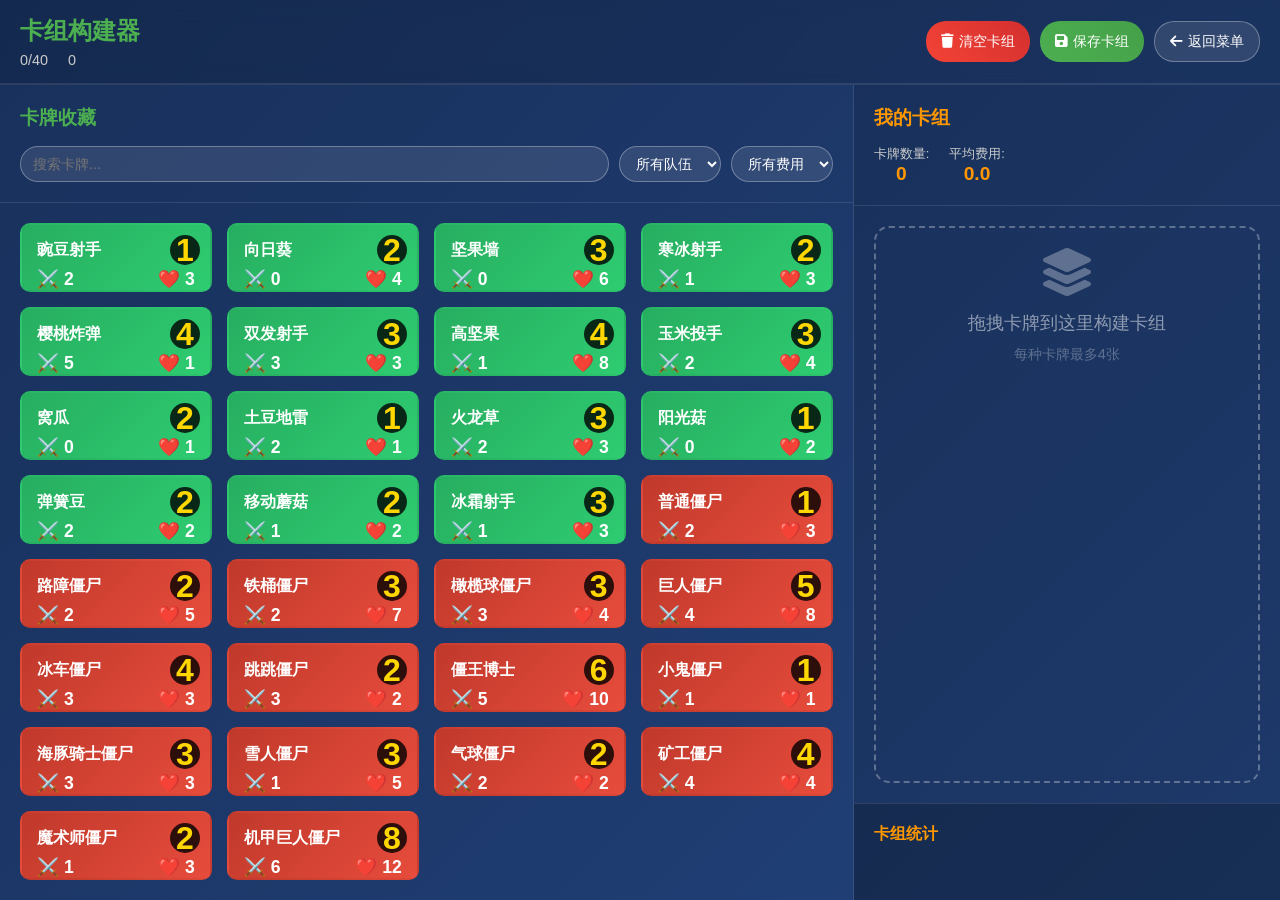
==== hearthstone-deckbuilder.html @ e4b8996f "重大更新v5.1：炉石风格拖拽卡组构建器 🎯 彻底解决卡组编辑繁琐问题： - 炉石传说风格拖拽操作 - 直接拖拽到卡组区域，无需确认 - 同一张卡牌快速拖拽4次 - 一键清空和保存功能  🚀 核心特色" ====
<!DOCTYPE html>
<html lang="zh-CN">
<head>
    <meta charset="UTF-8">
    <meta name="viewport" content="width=device-width, initial-scale=1.0">
    <title>植物大战僵尸英雄 - 炉石风格卡组构建</title>
    <link rel="stylesheet" href="hearthstone-deckbuilder.css">
    <link href="https://cdnjs.cloudflare.com/ajax/libs/font-awesome/6.0.0/css/all.min.css" rel="stylesheet">
</head>
<body>
    <div id="app">
        <!-- 顶部工具栏 -->
        <header class="toolbar">
            <div class="deck-info">
                <h2>卡组构建器</h2>
                <div class="deck-stats">
                    <span id="cardCount">0/40</span>
                    <span id="deckCost">0</span>
                </div>
            </div>
            <div class="actions">
                <button id="clearDeck" class="btn btn-danger">
                    <i class="fas fa-trash"></i> 清空卡组
                </button>
                <button id="saveDeck" class="btn btn-primary">
                    <i class="fas fa-save"></i> 保存卡组
                </button>
                <button id="backToMenu" class="btn btn-secondary">
                    <i class="fas fa-arrow-left"></i> 返回菜单
                </button>
            </div>
        </header>

        <!-- 主要内容区 -->
        <main class="main-content">
            <!-- 左侧：卡牌收藏 -->
            <section class="card-collection">
                <div class="collection-header">
                    <h3>卡牌收藏</h3>
                    <div class="filter-controls">
                        <input type="text" id="searchInput" placeholder="搜索卡牌..." class="search-input">
                        <select id="teamFilter" class="filter-select">
                            <option value="">所有队伍</option>
                            <option value="plant">植物队</option>
                            <option value="zombie">僵尸队</option>
                        </select>
                        <select id="costFilter" class="filter-select">
                            <option value="">所有费用</option>
                            <option value="1">1费</option>
                            <option value="2">2费</option>
                            <option value="3">3费</option>
                            <option value="4">4费</option>
                            <option value="5">5费</option>
                            <option value="6">6费+</option>
                        </select>
                    </div>
                </div>
                <div id="cardGrid" class="card-grid">
                    <!-- 卡牌将在这里动态生成 -->
                </div>
            </section>

            <!-- 右侧：卡组构建区 -->
            <section class="deck-builder">
                <div class="deck-header">
                    <h3>我的卡组</h3>
                    <div class="deck-summary">
                        <div class="summary-item">
                            <span class="label">卡牌数量:</span>
                            <span id="totalCards" class="value">0</span>
                        </div>
                        <div class="summary-item">
                            <span class="label">平均费用:</span>
                            <span id="avgCost" class="value">0.0</span>
                        </div>
                    </div>
                </div>
                
                <!-- 卡组区域 -->
                <div id="deckArea" class="deck-area">
                    <div class="deck-drop-zone" id="deckDropZone">
                        <div class="deck-placeholder">
                            <i class="fas fa-layer-group"></i>
                            <p>拖拽卡牌到这里构建卡组</p>
                            <p class="hint">每种卡牌最多4张</p>
                        </div>
                        
                        <!-- 卡组内容 -->
                        <div id="deckContent" class="deck-content">
                            <!-- 卡组中的卡牌将在这里显示 -->
                        </div>
                    </div>
                </div>

                <!-- 卡组统计 -->
                <div class="deck-stats-panel">
                    <h4>卡组统计</h4>
                    <div id="costCurve" class="cost-curve">
                        <!-- 费用曲线图 -->
                    </div>
                    <div id="cardTypeStats" class="type-stats">
                        <!-- 卡牌类型统计 -->
                    </div>
                </div>
            </section>
        </main>

        <!-- 卡牌详情弹窗 -->
        <div id="cardModal" class="modal">
            <div class="modal-content">
                <div class="modal-header">
                    <h3 id="modalCardName">卡牌名称</h3>
                    <button class="close-btn" onclick="closeCardModal()">&times;</button>
                </div>
                <div class="modal-body">
                    <div class="card-display">
                        <div id="modalCardImage" class="card-image">
                            <!-- 卡牌图片 -->
                        </div>
                        <div class="card-info">
                            <div class="card-cost">
                                <i class="fas fa-coins"></i>
                                <span id="modalCardCost">0</span>
                            </div>
                            <div class="card-stats">
                                <div class="stat">
                                    <i class="fas fa-sword"></i>
                                    <span id="modalCardAttack">0</span>
                                </div>
                                <div class="stat">
                                    <i class="fas fa-heart"></i>
                                    <span id="modalCardHealth">0</span>
                                </div>
                            </div>
                            <div class="card-description" id="modalCardDescription">
                                卡牌描述
                            </div>
                            <div class="card-abilities" id="modalCardAbilities">
                                <!-- 能力标签 -->
                            </div>
                        </div>
                    </div>
                    <div class="modal-actions">
                        <button id="addToDeckBtn" class="btn btn-primary">
                            <i class="fas fa-plus"></i> 添加到卡组
                        </button>
                        <div class="card-count">
                            已添加: <span id="modalCardCount">0</span>/4
                        </div>
                    </div>
                </div>
            </div>
        </div>

        <!-- 提示信息 -->
        <div id="toast" class="toast">
            <span id="toastMessage"></span>
        </div>
    </div>

    <!-- 加载脚本 -->
    <script src="cards.js"></script>
    <script src="hearthstone-deckbuilder.js"></script>
</body>
</html>
---- hearthstone-deckbuilder.css ----
/* 炉石风格卡组构建器样式 */

* {
    margin: 0;
    padding: 0;
    box-sizing: border-box;
}

body {
    font-family: 'Segoe UI', Tahoma, Geneva, Verdana, sans-serif;
    background: linear-gradient(135deg, #1e3c72 0%, #2a5298 100%);
    color: #fff;
    height: 100vh;
    overflow: hidden;
}

#app {
    display: flex;
    flex-direction: column;
    height: 100vh;
}

/* 顶部工具栏 */
.toolbar {
    display: flex;
    justify-content: space-between;
    align-items: center;
    padding: 15px 20px;
    background: rgba(0, 0, 0, 0.3);
    border-bottom: 2px solid rgba(255, 255, 255, 0.1);
    backdrop-filter: blur(10px);
}

.deck-info h2 {
    color: #4CAF50;
    font-size: 1.5rem;
    margin-bottom: 5px;
}

.deck-stats {
    display: flex;
    gap: 20px;
    font-size: 0.9rem;
    color: #ccc;
}

.actions {
    display: flex;
    gap: 10px;
}

/* 按钮样式 */
.btn {
    padding: 10px 15px;
    border: none;
    border-radius: 20px;
    cursor: pointer;
    font-size: 0.9rem;
    font-weight: 500;
    transition: all 0.3s ease;
    display: flex;
    align-items: center;
    gap: 5px;
    text-decoration: none;
}

.btn-primary {
    background: linear-gradient(45deg, #4CAF50, #45a049);
    color: white;
}

.btn-secondary {
    background: rgba(255, 255, 255, 0.1);
    color: white;
    border: 1px solid rgba(255, 255, 255, 0.3);
}

.btn-danger {
    background: linear-gradient(45deg, #f44336, #d32f2f);
    color: white;
}

.btn:hover {
    transform: translateY(-2px);
    box-shadow: 0 5px 15px rgba(0, 0, 0, 0.3);
}

/* 主要内容区 */
.main-content {
    display: flex;
    flex: 1;
    overflow: hidden;
}

/* 左侧卡牌收藏 */
.card-collection {
    flex: 2;
    display: flex;
    flex-direction: column;
    border-right: 1px solid rgba(255, 255, 255, 0.1);
    background: rgba(0, 0, 0, 0.2);
}

.collection-header {
    padding: 20px;
    border-bottom: 1px solid rgba(255, 255, 255, 0.1);
}

.collection-header h3 {
    color: #4CAF50;
    margin-bottom: 15px;
}

.filter-controls {
    display: flex;
    gap: 10px;
    flex-wrap: wrap;
}

.search-input, .filter-select {
    padding: 8px 12px;
    border: 1px solid rgba(255, 255, 255, 0.3);
    border-radius: 20px;
    background: rgba(255, 255, 255, 0.1);
    color: white;
    font-size: 0.9rem;
    transition: all 0.3s ease;
}

.search-input {
    flex: 1;
    min-width: 200px;
}

.filter-select {
    padding: 8px 12px;
    border-radius: 20px;
    background: rgba(255, 255, 255, 0.1);
    color: white;
    border: 1px solid rgba(255, 255, 255, 0.3);
}

.search-input:focus, .filter-select:focus {
    outline: none;
    border-color: #4CAF50;
    box-shadow: 0 0 10px rgba(76, 175, 80, 0.3);
}

/* 卡牌网格 */
.card-grid {
    flex: 1;
    padding: 20px;
    overflow-y: auto;
    display: grid;
    grid-template-columns: repeat(auto-fill, minmax(180px, 1fr));
    gap: 15px;
    align-content: start;
}

/* 右侧卡组构建区 */
.deck-builder {
    flex: 1;
    display: flex;
    flex-direction: column;
    background: rgba(0, 0, 0, 0.3);
}

.deck-header {
    padding: 20px;
    border-bottom: 1px solid rgba(255, 255, 255, 0.1);
}

.deck-header h3 {
    color: #FF9800;
    margin-bottom: 15px;
}

.deck-summary {
    display: flex;
    gap: 20px;
    font-size: 0.9rem;
}

.summary-item {
    display: flex;
    flex-direction: column;
    align-items: center;
}

.summary-item .label {
    color: #ccc;
    font-size: 0.8rem;
}

.summary-item .value {
    color: #FF9800;
    font-size: 1.2rem;
    font-weight: bold;
}

/* 卡组区域 */
.deck-area {
    flex: 1;
    padding: 20px;
    display: flex;
    flex-direction: column;
}

.deck-drop-zone {
    flex: 1;
    border: 2px dashed rgba(255, 255, 255, 0.3);
    border-radius: 15px;
    display: flex;
    flex-direction: column;
    min-height: 200px;
    position: relative;
    transition: all 0.3s ease;
}

.deck-drop-zone.drag-over {
    border-color: #4CAF50;
    background: rgba(76, 175, 80, 0.1);
    box-shadow: 0 0 20px rgba(76, 175, 80, 0.3);
}

.deck-placeholder {
    display: flex;
    flex-direction: column;
    align-items: center;
    justify-content: center;
    text-align: center;
    color: rgba(255, 255, 255, 0.5);
    font-size: 1.1rem;
    margin: 20px;
}

.deck-placeholder i {
    font-size: 3rem;
    margin-bottom: 15px;
    color: rgba(255, 255, 255, 0.3);
}

.deck-placeholder .hint {
    font-size: 0.9rem;
    color: rgba(255, 255, 255, 0.3);
    margin-top: 10px;
}

.deck-content {
    display: none;
    padding: 15px;
    overflow-y: auto;
}

.deck-content.has-cards {
    display: block;
}

/* 卡组中的卡牌 */
.deck-card {
    display: flex;
    align-items: center;
    background: rgba(255, 255, 255, 0.1);
    border-radius: 10px;
    padding: 10px;
    margin-bottom: 8px;
    transition: all 0.3s ease;
    cursor: pointer;
    position: relative;
}

.deck-card:hover {
    background: rgba(255, 255, 255, 0.15);
    transform: translateX(5px);
}

.deck-card .card-info {
    flex: 1;
    display: flex;
    justify-content: space-between;
    align-items: center;
}

.deck-card .card-name {
    font-weight: 500;
    color: #FF9800;
}

.deck-card .card-cost {
    background: rgba(255, 255, 255, 0.2);
    padding: 4px 8px;
    border-radius: 15px;
    font-size: 0.9rem;
    color: #FF9800;
}

.deck-card .card-count {
    background: #4CAF50;
    color: white;
    padding: 2px 8px;
    border-radius: 10px;
    font-size: 0.8rem;
    font-weight: bold;
    margin-left: 10px;
}

.deck-card .remove-btn {
    background: #f44336;
    color: white;
    border: none;
    border-radius: 50%;
    width: 24px;
    height: 24px;
    display: flex;
    align-items: center;
    justify-content: center;
    cursor: pointer;
    transition: all 0.3s ease;
}

.deck-card .remove-btn:hover {
    background: #d32f2f;
    transform: scale(1.1);
}

/* 卡牌样式 */
.card {
    background: linear-gradient(135deg, #2c3e50, #34495e);
    border-radius: 10px;
    padding: 15px;
    cursor: pointer;
    transition: all 0.3s ease;
    border: 2px solid transparent;
    position: relative;
    overflow: hidden;
}

.card:hover {
    transform: translateY(-5px);
    box-shadow: 0 10px 25px rgba(0, 0, 0, 0.3);
    border-color: #4CAF50;
}

.card.plant {
    background: linear-gradient(135deg, #27ae60, #2ecc71);
    color: white;
}

.card.zombie {
    background: linear-gradient(135deg, #c0392b, #e74c3c);
    color: white;
}

.card-name {
    font-weight: bold;
    font-size: 1rem;
    margin-bottom: 8px;
    line-height: 1.2;
}

.card-cost {
    position: absolute;
    top: 10px;
    right: 10px;
    background: rgba(0, 0, 0, 0.8);
    color: #FFD700;
    border-radius: 50%;
    width: 30px;
    height: 30px;
    display: flex;
    align-items: center;
    justify-content: center;
    font-weight: bold;
    font-size: 0.9rem;
}

.card-stats {
    display: flex;
    justify-content: space-between;
    margin-top: 10px;
    font-size: 1.1rem;
    font-weight: bold;
}

.card-description {
    font-size: 0.9rem;
    opacity: 0.8;
    margin-top: 8px;
    line-height: 1.3;
}

.card-abilities {
    display: flex;
    gap: 5px;
    flex-wrap: wrap;
    margin-top: 8px;
}

.ability-tag {
    background: rgba(255, 255, 255, 0.2);
    padding: 2px 8px;
    border-radius: 12px;
    font-size: 0.7rem;
    color: #FFD700;
}

/* 卡牌统计面板 */
.deck-stats-panel {
    padding: 20px;
    border-top: 1px solid rgba(255, 255, 255, 0.1);
    background: rgba(0, 0, 0, 0.2);
}

.deck-stats-panel h4 {
    color: #FF9800;
    margin-bottom: 15px;
}

.cost-curve {
    display: flex;
    justify-content: space-between;
    margin-bottom: 20px;
}

.cost-bar {
    flex: 1;
    height: 30px;
    background: rgba(255, 255, 255, 0.1);
    border-radius: 15px;
    margin: 0 2px;
    position: relative;
    overflow: hidden;
}

.cost-bar-fill {
    height: 100%;
    background: linear-gradient(45deg, #4CAF50, #45a049);
    transition: width 0.5s ease;
}

.cost-bar-label {
    position: absolute;
    bottom: -20px;
    left: 50%;
    transform: translateX(-50%);
    font-size: 0.7rem;
    color: #ccc;
}

.type-stats {
    display: grid;
    grid-template-columns: 1fr 1fr;
    gap: 10px;
}

.type-stat {
    background: rgba(255, 255, 255, 0.1);
    padding: 10px;
    border-radius: 8px;
    text-align: center;
}

.type-stat .label {
    font-size: 0.8rem;
    color: #ccc;
}

.type-stat .value {
    font-size: 1.1rem;
    font-weight: bold;
    color: #4CAF50;
}

/* 模态框 */
.modal {
    display: none;
    position: fixed;
    top: 0;
    left: 0;
    width: 100%;
    height: 100%;
    background: rgba(0, 0, 0, 0.8);
    z-index: 1000;
    backdrop-filter: blur(5px);
}

.modal-content {
    position: relative;
    background: linear-gradient(135deg, #1e3c72, #2a5298);
    margin: 50px auto;
    padding: 0;
    width: 90%;
    max-width: 500px;
    border-radius: 15px;
    box-shadow: 0 10px 40px rgba(0, 0, 0, 0.5);
    max-height: 80vh;
    overflow-y: auto;
}

.modal-header {
    display: flex;
    justify-content: space-between;
    align-items: center;
    padding: 20px;
    border-bottom: 1px solid rgba(255, 255, 255, 0.1);
}

.modal-header h3 {
    color: #4CAF50;
    font-size: 1.3rem;
}

.close-btn {
    background: none;
    border: none;
    font-size: 1.5rem;
    color: #ccc;
    cursor: pointer;
    padding: 0;
    width: 30px;
    height: 30px;
    display: flex;
    align-items: center;
    justify-content: center;
    border-radius: 50%;
    transition: all 0.3s ease;
}

.close-btn:hover {
    background: rgba(255, 255, 255, 0.1);
    color: white;
}

.modal-body {
    padding: 20px;
}

.card-display {
    display: flex;
    gap: 20px;
    margin-bottom: 20px;
}

.card-image {
    width: 200px;
    height: 280px;
    background: linear-gradient(135deg, #2c3e50, #34495e);
    border-radius: 10px;
    display: flex;
    align-items: center;
    justify-content: center;
    font-size: 3rem;
    color: #4CAF50;
}

.card-info {
    flex: 1;
}

.card-cost {
    font-size: 2rem;
    color: #FFD700;
    margin-bottom: 15px;
}

.card-stats {
    display: flex;
    gap: 20px;
    margin-bottom: 15px;
}

.card-stats .stat {
    display: flex;
    align-items: center;
    gap: 8px;
    font-size: 1.5rem;
    font-weight: bold;
}

.card-description {
    font-size: 1rem;
    line-height: 1.5;
    margin-bottom: 15px;
    color: #ccc;
}

.card-abilities {
    display: flex;
    gap: 8px;
    flex-wrap: wrap;
}

.modal-actions {
    display: flex;
    justify-content: space-between;
    align-items: center;
    padding-top: 20px;
    border-top: 1px solid rgba(255, 255, 255, 0.1);
}

.card-count {
    color: #FF9800;
    font-weight: bold;
}

/* Toast提示 */
.toast {
    position: fixed;
    bottom: 30px;
    right: 30px;
    background: rgba(0, 0, 0, 0.8);
    color: white;
    padding: 15px 20px;
    border-radius: 25px;
    display: none;
    z-index: 2000;
    backdrop-filter: blur(10px);
    animation: slideIn 0.3s ease;
}

.toast.show {
    display: block;
}

@keyframes slideIn {
    from {
        transform: translateX(100%);
        opacity: 0;
    }
    to {
        transform: translateX(0);
        opacity: 1;
    }
}

/* 拖拽效果 */
.dragging {
    opacity: 0.5;
    transform: rotate(5deg);
}

.drag-preview {
    position: fixed;
    pointer-events: none;
    z-index: 1000;
    opacity: 0.8;
    transform: rotate(5deg);
}

/* 响应式设计 */
@media (max-width: 1024px) {
    .main-content {
        flex-direction: column;
    }
    
    .card-collection {
        border-right: none;
        border-bottom: 1px solid rgba(255, 255, 255, 0.1);
        max-height: 40vh;
    }
    
    .deck-builder {
        flex: 1;
    }
    
    .card-grid {
        grid-template-columns: repeat(auto-fill, minmax(150px, 1fr));
    }
}

@media (max-width: 768px) {
    .toolbar {
        flex-direction: column;
        gap: 10px;
        align-items: stretch;
    }
    
    .actions {
        justify-content: center;
    }
    
    .filter-controls {
        flex-direction: column;
    }
    
    .search-input {
        min-width: auto;
    }
    
    .card-display {
        flex-direction: column;
    }
    
    .card-image {
        width: 100%;
        height: 200px;
    }
}
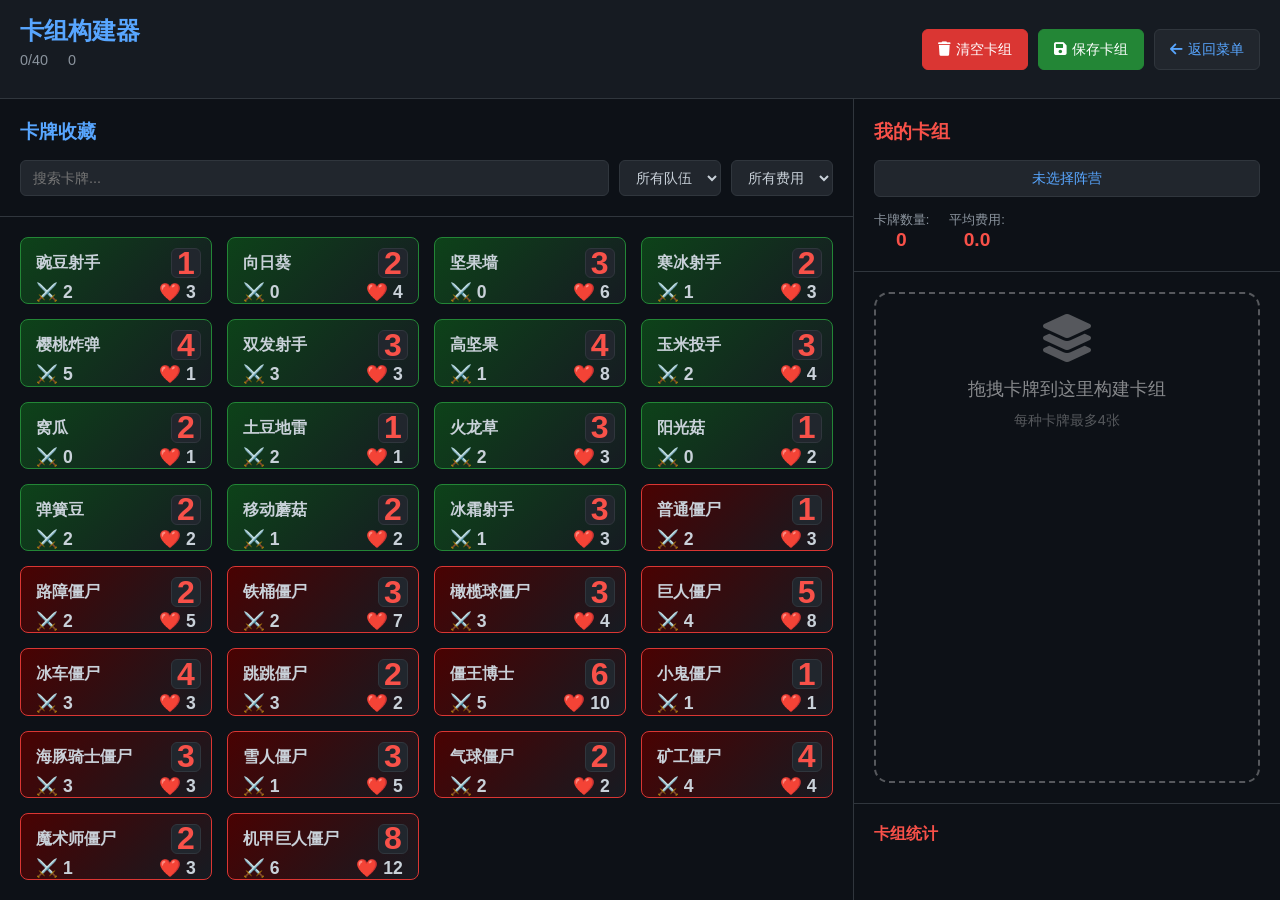
==== commit cdfe6303: "重大更新v5.3：阵营限制功能 🎯 新增功能： - ✅ 植物和僵尸不能混合在一个卡组中 - ✅ 添加阵营检查逻辑 - ✅ 显示当前卡组阵营信息 - ✅ 模态框显示阵营限制状态  🎨 UI优化： - ✅" ====
--- a/hearthstone-deckbuilder.html
+++ b/hearthstone-deckbuilder.html
@@ -64,6 +64,9 @@
             <section class="deck-builder">
                 <div class="deck-header">
                     <h3>我的卡组</h3>
+                    <div class="deck-info">
+                        <div id="deckTeam" class="deck-team">未选择阵营</div>
+                    </div>
                     <div class="deck-summary">
                         <div class="summary-item">
                             <span class="label">卡牌数量:</span>
--- a/hearthstone-deckbuilder.css
+++ b/hearthstone-deckbuilder.css
@@ -8,8 +8,8 @@
 
 body {
     font-family: 'Segoe UI', Tahoma, Geneva, Verdana, sans-serif;
-    background: linear-gradient(135deg, #1e3c72 0%, #2a5298 100%);
-    color: #fff;
+    background: #0d1117;
+    color: #c9d1d9;
     height: 100vh;
     overflow: hidden;
 }
@@ -26,13 +26,13 @@
     justify-content: space-between;
     align-items: center;
     padding: 15px 20px;
-    background: rgba(0, 0, 0, 0.3);
-    border-bottom: 2px solid rgba(255, 255, 255, 0.1);
+    background: #161b22;
+    border-bottom: 1px solid #30363d;
     backdrop-filter: blur(10px);
 }
 
 .deck-info h2 {
-    color: #4CAF50;
+    color: #58a6ff;
     font-size: 1.5rem;
     margin-bottom: 5px;
 }
@@ -41,7 +41,7 @@
     display: flex;
     gap: 20px;
     font-size: 0.9rem;
-    color: #ccc;
+    color: #8b949e;
 }
 
 .actions {
@@ -52,8 +52,8 @@
 /* 按钮样式 */
 .btn {
     padding: 10px 15px;
-    border: none;
-    border-radius: 20px;
+    border: 1px solid #30363d;
+    border-radius: 6px;
     cursor: pointer;
     font-size: 0.9rem;
     font-weight: 500;
@@ -62,27 +62,36 @@
     align-items: center;
     gap: 5px;
     text-decoration: none;
+    background: #21262d;
+    color: #c9d1d9;
 }
 
 .btn-primary {
-    background: linear-gradient(45deg, #4CAF50, #45a049);
+    background: #238636;
     color: white;
+    border-color: #238636;
 }
 
 .btn-secondary {
-    background: rgba(255, 255, 255, 0.1);
+    background: #21262d;
+    color: #58a6ff;
+    border-color: #30363d;
+}
+
+.btn-danger {
+    background: #da3633;
     color: white;
-    border: 1px solid rgba(255, 255, 255, 0.3);
-}
-
-.btn-danger {
-    background: linear-gradient(45deg, #f44336, #d32f2f);
-    color: white;
+    border-color: #da3633;
 }
 
 .btn:hover {
-    transform: translateY(-2px);
-    box-shadow: 0 5px 15px rgba(0, 0, 0, 0.3);
+    transform: translateY(-1px);
+    box-shadow: 0 2px 8px rgba(0, 0, 0, 0.3);
+    border-color: #58a6ff;
+}
+
+.btn:active {
+    transform: translateY(0);
 }
 
 /* 主要内容区 */
@@ -97,17 +106,17 @@
     flex: 2;
     display: flex;
     flex-direction: column;
-    border-right: 1px solid rgba(255, 255, 255, 0.1);
-    background: rgba(0, 0, 0, 0.2);
+    border-right: 1px solid #30363d;
+    background: #0d1117;
 }
 
 .collection-header {
     padding: 20px;
-    border-bottom: 1px solid rgba(255, 255, 255, 0.1);
+    border-bottom: 1px solid #30363d;
 }
 
 .collection-header h3 {
-    color: #4CAF50;
+    color: #58a6ff;
     margin-bottom: 15px;
 }
 
@@ -119,10 +128,10 @@
 
 .search-input, .filter-select {
     padding: 8px 12px;
-    border: 1px solid rgba(255, 255, 255, 0.3);
-    border-radius: 20px;
-    background: rgba(255, 255, 255, 0.1);
-    color: white;
+    border: 1px solid #30363d;
+    border-radius: 6px;
+    background: #21262d;
+    color: #c9d1d9;
     font-size: 0.9rem;
     transition: all 0.3s ease;
 }
@@ -134,16 +143,16 @@
 
 .filter-select {
     padding: 8px 12px;
-    border-radius: 20px;
-    background: rgba(255, 255, 255, 0.1);
-    color: white;
-    border: 1px solid rgba(255, 255, 255, 0.3);
+    border-radius: 6px;
+    background: #21262d;
+    color: #c9d1d9;
+    border: 1px solid #30363d;
 }
 
 .search-input:focus, .filter-select:focus {
     outline: none;
-    border-color: #4CAF50;
-    box-shadow: 0 0 10px rgba(76, 175, 80, 0.3);
+    border-color: #58a6ff;
+    box-shadow: 0 0 10px rgba(88, 166, 255, 0.2);
 }
 
 /* 卡牌网格 */
@@ -162,19 +171,46 @@
     flex: 1;
     display: flex;
     flex-direction: column;
-    background: rgba(0, 0, 0, 0.3);
+    background: #0d1117;
 }
 
 .deck-header {
     padding: 20px;
-    border-bottom: 1px solid rgba(255, 255, 255, 0.1);
+    border-bottom: 1px solid #30363d;
 }
 
 .deck-header h3 {
-    color: #FF9800;
+    color: #f85149;
     margin-bottom: 15px;
 }
 
+.deck-info {
+    margin-bottom: 15px;
+}
+
+.deck-team {
+    background: #21262d;
+    border: 1px solid #30363d;
+    padding: 8px 12px;
+    border-radius: 6px;
+    font-size: 0.9rem;
+    font-weight: 500;
+    text-align: center;
+    color: #58a6ff;
+}
+
+.deck-team.plant {
+    background: linear-gradient(135deg, #0d4219, #161b22);
+    border-color: #238636;
+    color: #238636;
+}
+
+.deck-team.zombie {
+    background: linear-gradient(135deg, #490202, #161b22);
+    border-color: #da3633;
+    color: #da3633;
+}
+
 .deck-summary {
     display: flex;
     gap: 20px;
@@ -188,12 +224,12 @@
 }
 
 .summary-item .label {
-    color: #ccc;
+    color: #8b949e;
     font-size: 0.8rem;
 }
 
 .summary-item .value {
-    color: #FF9800;
+    color: #f85149;
     font-size: 1.2rem;
     font-weight: bold;
 }
@@ -283,19 +319,19 @@
 
 .deck-card .card-name {
     font-weight: 500;
-    color: #FF9800;
+    color: #c9d1d9;
 }
 
 .deck-card .card-cost {
-    background: rgba(255, 255, 255, 0.2);
+    background: #21262d;
     padding: 4px 8px;
     border-radius: 15px;
     font-size: 0.9rem;
-    color: #FF9800;
+    color: #f85149;
 }
 
 .deck-card .card-count {
-    background: #4CAF50;
+    background: #238636;
     color: white;
     padding: 2px 8px;
     border-radius: 10px;
@@ -305,7 +341,7 @@
 }
 
 .deck-card .remove-btn {
-    background: #f44336;
+    background: #da3633;
     color: white;
     border: none;
     border-radius: 50%;
@@ -316,6 +352,10 @@
     justify-content: center;
     cursor: pointer;
     transition: all 0.3s ease;
+    position: absolute;
+    top: 5px;
+    right: 5px;
+    z-index: 10;
 }
 
 .deck-card .remove-btn:hover {
@@ -325,30 +365,32 @@
 
 /* 卡牌样式 */
 .card {
-    background: linear-gradient(135deg, #2c3e50, #34495e);
-    border-radius: 10px;
+    background: #161b22;
+    border: 1px solid #30363d;
+    border-radius: 8px;
     padding: 15px;
     cursor: pointer;
     transition: all 0.3s ease;
-    border: 2px solid transparent;
     position: relative;
     overflow: hidden;
 }
 
 .card:hover {
-    transform: translateY(-5px);
-    box-shadow: 0 10px 25px rgba(0, 0, 0, 0.3);
-    border-color: #4CAF50;
+    transform: translateY(-3px);
+    box-shadow: 0 8px 25px rgba(0, 0, 0, 0.4);
+    border-color: #58a6ff;
 }
 
 .card.plant {
-    background: linear-gradient(135deg, #27ae60, #2ecc71);
-    color: white;
+    background: linear-gradient(135deg, #0d4219, #161b22);
+    border-color: #238636;
+    color: #c9d1d9;
 }
 
 .card.zombie {
-    background: linear-gradient(135deg, #c0392b, #e74c3c);
-    color: white;
+    background: linear-gradient(135deg, #490202, #161b22);
+    border-color: #da3633;
+    color: #c9d1d9;
 }
 
 .card-name {
@@ -356,15 +398,17 @@
     font-size: 1rem;
     margin-bottom: 8px;
     line-height: 1.2;
+    color: #c9d1d9;
 }
 
 .card-cost {
     position: absolute;
     top: 10px;
     right: 10px;
-    background: rgba(0, 0, 0, 0.8);
-    color: #FFD700;
-    border-radius: 50%;
+    background: #21262d;
+    color: #f85149;
+    border: 1px solid #30363d;
+    border-radius: 6px;
     width: 30px;
     height: 30px;
     display: flex;
@@ -380,11 +424,12 @@
     margin-top: 10px;
     font-size: 1.1rem;
     font-weight: bold;
+    color: #c9d1d9;
 }
 
 .card-description {
     font-size: 0.9rem;
-    opacity: 0.8;
+    color: #8b949e;
     margin-top: 8px;
     line-height: 1.3;
 }
@@ -397,22 +442,23 @@
 }
 
 .ability-tag {
-    background: rgba(255, 255, 255, 0.2);
+    background: #21262d;
+    border: 1px solid #30363d;
     padding: 2px 8px;
     border-radius: 12px;
     font-size: 0.7rem;
-    color: #FFD700;
+    color: #58a6ff;
 }
 
 /* 卡牌统计面板 */
 .deck-stats-panel {
     padding: 20px;
-    border-top: 1px solid rgba(255, 255, 255, 0.1);
-    background: rgba(0, 0, 0, 0.2);
+    border-top: 1px solid #30363d;
+    background: #0d1117;
 }
 
 .deck-stats-panel h4 {
-    color: #FF9800;
+    color: #f85149;
     margin-bottom: 15px;
 }
 
@@ -425,7 +471,8 @@
 .cost-bar {
     flex: 1;
     height: 30px;
-    background: rgba(255, 255, 255, 0.1);
+    background: #21262d;
+    border: 1px solid #30363d;
     border-radius: 15px;
     margin: 0 2px;
     position: relative;
@@ -434,7 +481,7 @@
 
 .cost-bar-fill {
     height: 100%;
-    background: linear-gradient(45deg, #4CAF50, #45a049);
+    background: linear-gradient(45deg, #238636, #2ea043);
     transition: width 0.5s ease;
 }
 
@@ -444,7 +491,7 @@
     left: 50%;
     transform: translateX(-50%);
     font-size: 0.7rem;
-    color: #ccc;
+    color: #8b949e;
 }
 
 .type-stats {
@@ -454,7 +501,8 @@
 }
 
 .type-stat {
-    background: rgba(255, 255, 255, 0.1);
+    background: #161b22;
+    border: 1px solid #30363d;
     padding: 10px;
     border-radius: 8px;
     text-align: center;
@@ -462,13 +510,13 @@
 
 .type-stat .label {
     font-size: 0.8rem;
-    color: #ccc;
+    color: #8b949e;
 }
 
 .type-stat .value {
     font-size: 1.1rem;
     font-weight: bold;
-    color: #4CAF50;
+    color: #238636;
 }
 
 /* 模态框 */
@@ -479,19 +527,20 @@
     left: 0;
     width: 100%;
     height: 100%;
-    background: rgba(0, 0, 0, 0.8);
+    background: rgba(13, 17, 23, 0.9);
     z-index: 1000;
     backdrop-filter: blur(5px);
 }
 
 .modal-content {
     position: relative;
-    background: linear-gradient(135deg, #1e3c72, #2a5298);
+    background: #161b22;
     margin: 50px auto;
     padding: 0;
     width: 90%;
     max-width: 500px;
-    border-radius: 15px;
+    border: 1px solid #30363d;
+    border-radius: 12px;
     box-shadow: 0 10px 40px rgba(0, 0, 0, 0.5);
     max-height: 80vh;
     overflow-y: auto;
@@ -502,11 +551,11 @@
     justify-content: space-between;
     align-items: center;
     padding: 20px;
-    border-bottom: 1px solid rgba(255, 255, 255, 0.1);
+    border-bottom: 1px solid #30363d;
 }
 
 .modal-header h3 {
-    color: #4CAF50;
+    color: #58a6ff;
     font-size: 1.3rem;
 }
 
@@ -514,7 +563,7 @@
     background: none;
     border: none;
     font-size: 1.5rem;
-    color: #ccc;
+    color: #8b949e;
     cursor: pointer;
     padding: 0;
     width: 30px;
@@ -522,13 +571,13 @@
     display: flex;
     align-items: center;
     justify-content: center;
-    border-radius: 50%;
+    border-radius: 6px;
     transition: all 0.3s ease;
 }
 
 .close-btn:hover {
-    background: rgba(255, 255, 255, 0.1);
-    color: white;
+    background: #21262d;
+    color: #c9d1d9;
 }
 
 .modal-body {
@@ -544,13 +593,14 @@
 .card-image {
     width: 200px;
     height: 280px;
-    background: linear-gradient(135deg, #2c3e50, #34495e);
-    border-radius: 10px;
+    background: #161b22;
+    border: 1px solid #30363d;
+    border-radius: 8px;
     display: flex;
     align-items: center;
     justify-content: center;
     font-size: 3rem;
-    color: #4CAF50;
+    color: #58a6ff;
 }
 
 .card-info {
@@ -559,7 +609,7 @@
 
 .card-cost {
     font-size: 2rem;
-    color: #FFD700;
+    color: #f85149;
     margin-bottom: 15px;
 }
 
@@ -575,13 +625,14 @@
     gap: 8px;
     font-size: 1.5rem;
     font-weight: bold;
+    color: #c9d1d9;
 }
 
 .card-description {
     font-size: 1rem;
     line-height: 1.5;
     margin-bottom: 15px;
-    color: #ccc;
+    color: #8b949e;
 }
 
 .card-abilities {
@@ -595,11 +646,11 @@
     justify-content: space-between;
     align-items: center;
     padding-top: 20px;
-    border-top: 1px solid rgba(255, 255, 255, 0.1);
+    border-top: 1px solid #30363d;
 }
 
 .card-count {
-    color: #FF9800;
+    color: #f85149;
     font-weight: bold;
 }
 
@@ -608,10 +659,11 @@
     position: fixed;
     bottom: 30px;
     right: 30px;
-    background: rgba(0, 0, 0, 0.8);
-    color: white;
+    background: #161b22;
+    border: 1px solid #30363d;
+    color: #c9d1d9;
     padding: 15px 20px;
-    border-radius: 25px;
+    border-radius: 8px;
     display: none;
     z-index: 2000;
     backdrop-filter: blur(10px);
@@ -647,6 +699,27 @@
     transform: rotate(5deg);
 }
 
+.drag-outside {
+    background: rgba(244, 67, 54, 0.1) !important;
+    cursor: not-allowed;
+}
+
+.drag-outside::before {
+    content: '拖拽到这里移除卡牌';
+    position: fixed;
+    top: 50%;
+    left: 50%;
+    transform: translate(-50%, -50%);
+    background: rgba(244, 67, 54, 0.9);
+    color: white;
+    padding: 20px 30px;
+    border-radius: 10px;
+    font-size: 1.2rem;
+    font-weight: bold;
+    z-index: 1001;
+    pointer-events: none;
+}
+
 /* 响应式设计 */
 @media (max-width: 1024px) {
     .main-content {
